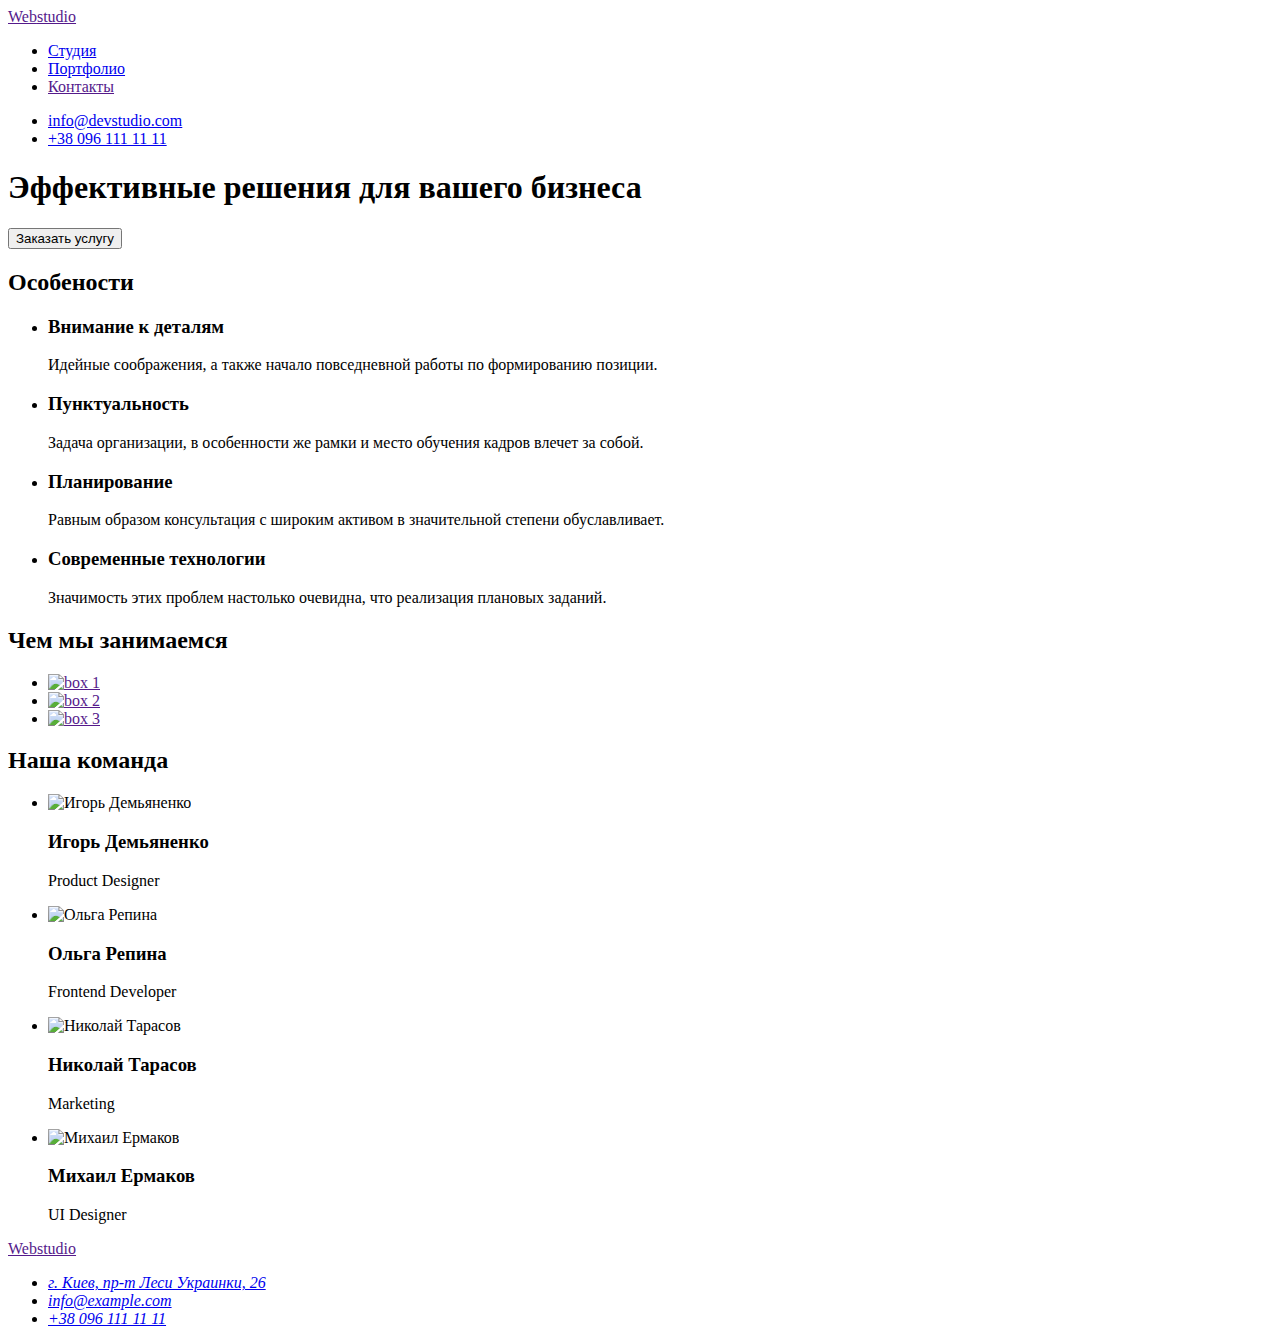
==== index.html @ 3e8a7b88 "Add files via upload" ====
<!DOCTYPE html>
<html lang="en">
<head>
    <meta charset="UTF-8">
    <meta http-equiv="X-UA-Compatible" content="IE=edge">
    <meta name="viewport" content="width=device-width, initial-scale=1.0">
    <title>Document</title>
    <link rel="preconnect" href="https://fonts.googleapis.com">
    <link rel="preconnect" href="https://fonts.gstatic.com" crossorigin>
    <link href="https://fonts.googleapis.com/css2?family=Raleway:wght@700&family=Roboto:wght@400;500;700;900&display=swap"
        rel="stylesheet">
    <link rel="stylesheet" href="./css/styles.css">
 
</head>
<body>
<!-- Header of the page-->
    <header class="side">
        <nav class="side-navigation">
            <a href="" class="side-logo link">Web<span class="side-logo-web">studio</span> </a>
            <ul class="side-list list">
                <li class="side-list-item">
                    <a class="side-list-link link current" href="./index.html" >Студия</a>
                </li>
                <li class="side-list-item">
                    <a class="side-list-link link" href="./portfolio.html" >Портфолио</a>
                </li>
                <li class="side-list-item">
                    <a class="side-list-link link" href="" >Контакты</a>
                </li>
            </ul>    
        </nav>
        <ul class="contact list">
            <li>
                <a class="contact-item link" href="mailto:info@devstudio.com">info@devstudio.com</a>
            </li>
            <li>
                <a class="contact-item link" href="tel:+380961111111">+38 096 111 11 11</a>
            </li>
        </ul>
    </header>
    <main>
                     <!-- Section with images or videos-->
        <section class="section-hero">
                        <h1 class="section-hero-head">Эффективные решения для вашего бизнеса</h1>
            <button  class="filter-list" type="button">Заказать услугу</button>
        </section>
        
        <section class="section-rule">
            <!--In future will be hiiden, dont forget-->
            <h2 class="visually-hidden">Особености</h2>
            <!--list of specifications-->
            <ul class="section-rule-list list">
                <li class="rule-item">
                    <h3 class="section-rule-title">Внимание к деталям</h3>
                    <p class="section-rule-text">Идейные соображения, а также начало повседневной работы по формированию позиции.</p>
                </li>
                <li class="rule-item">
                    <h3 class="section-rule-title">Пунктуальность</h3>
                    <p class="section-rule-text">Задача организации, в особенности же рамки и место обучения кадров влечет за собой.</p>
                </li>
                <li class="rule-item">
                    <h3 class="section-rule-title">Планирование</h3>
                    <p class="section-rule-text">Равным образом консультация с широким активом в значительной степени обуславливает.</p>
                </li>
                <li class="rule-item">
                    <h3 class="section-rule-title">Современные технологии</h3>
                    <p class="section-rule-text">Значимость этих проблем настолько очевидна, что реализация плановых заданий.</p>
                </li>
            </ul>
        </section>
    <!-- What We do-->
        <section class="section-doing" id="studio">
            <h2 class="section-head-doing">Чем мы занимаемся</h2>
            <ul class="doing-list list">
                <li class="doing-item"><a href=""> <img src="./img/box1.jpg" alt="box 1" width="370"></a>
                </li>
                <li class="doing-item"><a href=""><img src="./img/box2.jpg" alt="box 2" width="370"></a>
                </li>
                <li class="doing-item"><a href=""><img src="./img/box3.jpg" alt="box 3" width="370"></a>
                </li>
            </ul>
        </section>
    <!--Our team-->
        <section class="section-team">
            <h2 class="section-head-team">Наша команда</h2>
            <ul class="section-list-team list">
                <li class="section-team-item">
                    <img src="./img/img1.jpg" alt="Игорь Демьяненко" width="270">
                    <h3 class="section-team-name">Игорь Демьяненко</h3>
                    <p class="section-team-profession">Product Designer</p>
                
                </li>
                <li class="section-team-item">
                    <img src="./img/img2.jpg" alt="Ольга Репина" width="270">
                    <h3 class="section-team-name">Ольга Репина</h3>
                    <p class="section-team-profession">Frontend Developer</p>
                </li>
                <li class="section-team-item">
                    <img src="./img/img3.jpg" alt="Николай Тарасов" width="270">
                    <h3 class="section-team-name">Николай Тарасов</h3>
                    <p class="section-team-profession">Marketing</p>
                </li>
                <li class="section-team-item">
                    <img src="./img/img4.jpg" alt="Михаил Ермаков" width="270">
                    <h3 class="section-team-name">Михаил Ермаков</h3>
                    <p class="section-team-profession">UI Designer</p>
                </li>
            </ul>
        </section>
    </main>

    <!--Making footer-->
    <footer class="footer">
        <a href="" class="side-logo link">Web<span class="footer-logo-web">studio</span> </a>
                <address class="footer-address">
            <ul class="footer-address-list list link">
                <!--google maps link-->
                <li class="address-item"><a class="address-item-street link" href="https://goo.gl/maps/h4qXjKyGgM7u1eXD7" target="_blank">г. Киев, пр-т Леси Украинки, 26</a></li>
                <li class="address-item"><a class="adress-item-contact link" href="mailto:info@example.com">info@example.com</a></li>
                <li class="address-item"><a class="adress-item-contact link" href="tel:+380961111111">+38 096 111 11 11</a></li>       
            </ul>
        </address>
    </footer>
    
</body>
</html>
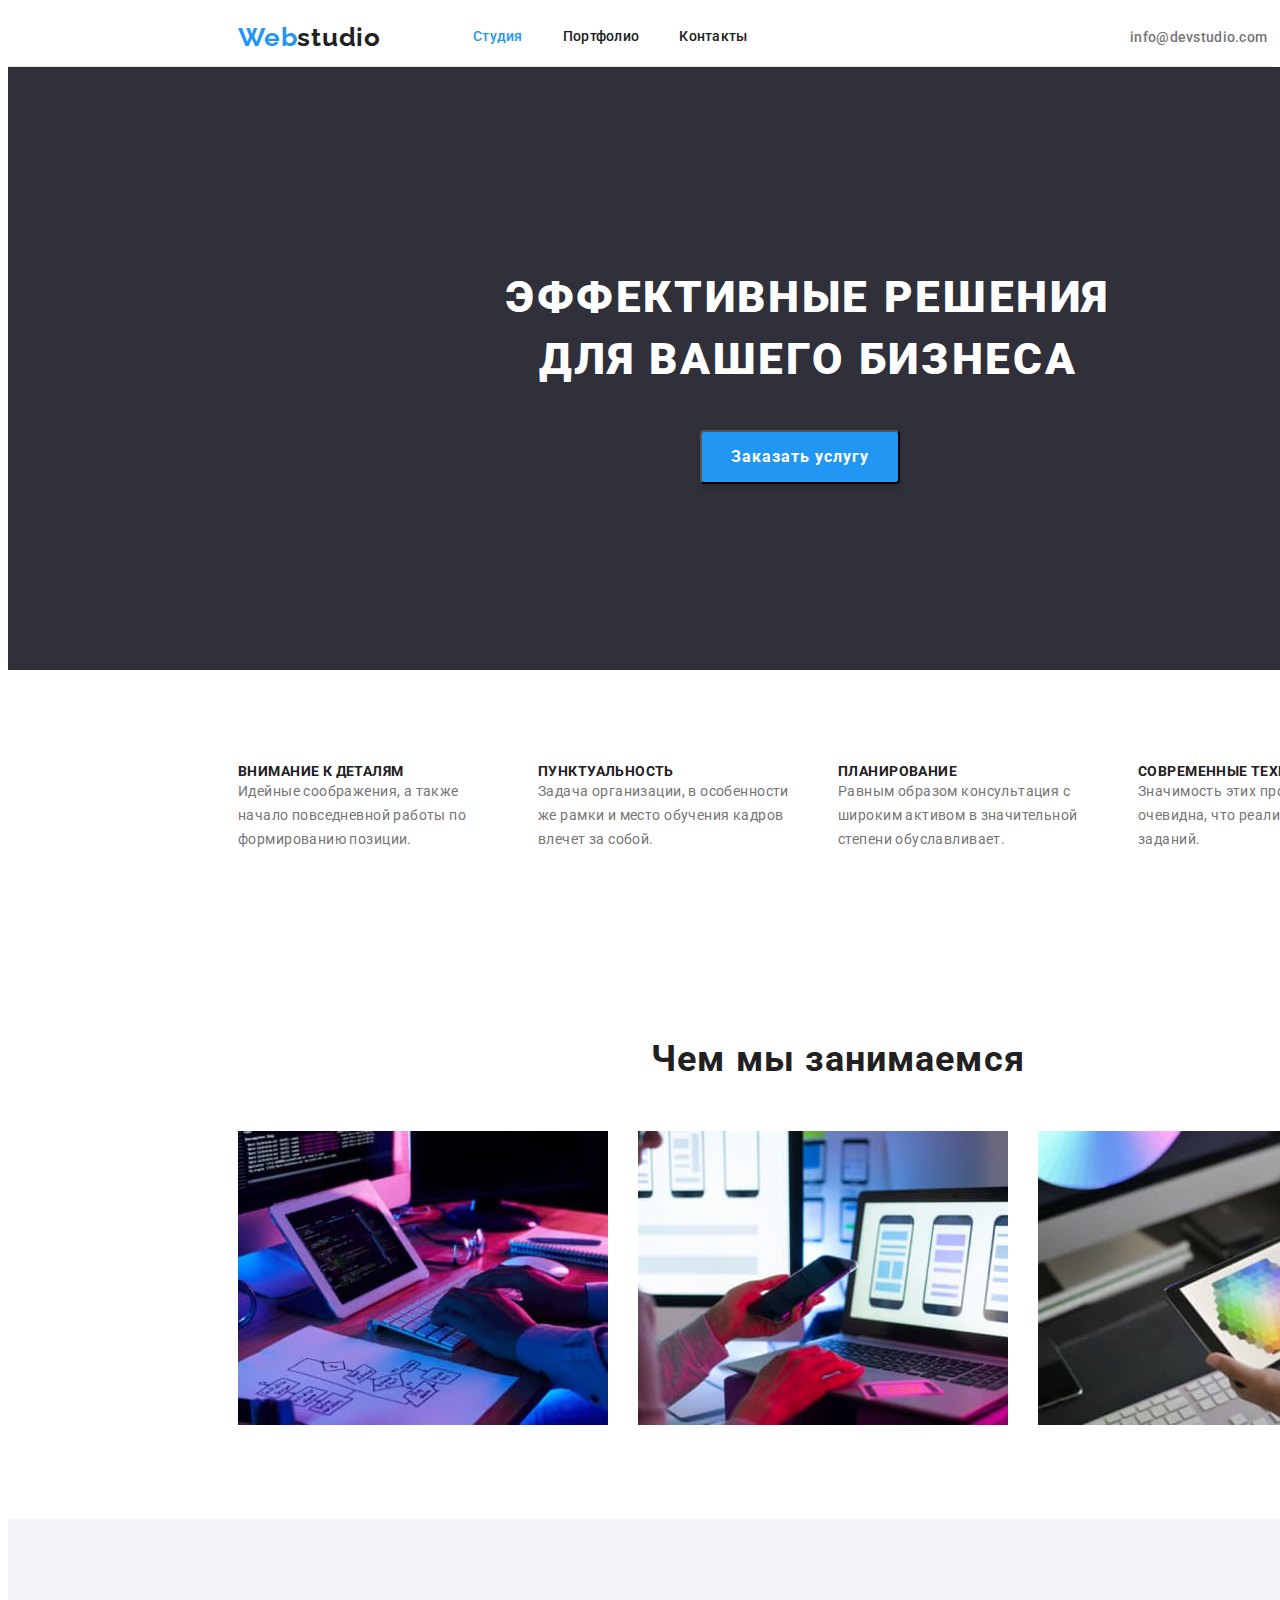
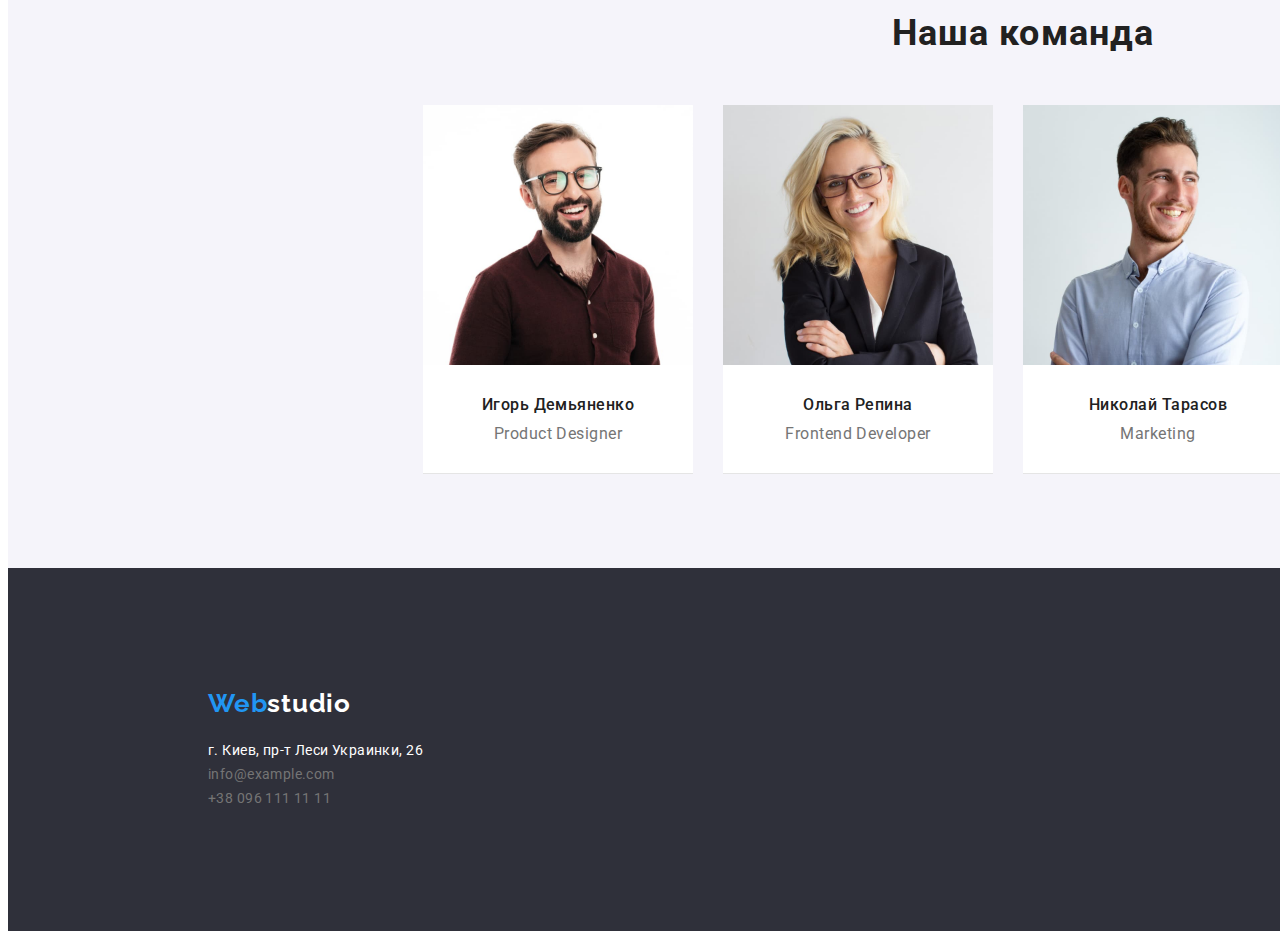
==== commit 1d73def5: "changes" ====
--- a/index.html
+++ b/index.html
@@ -1,126 +1,164 @@
 <!DOCTYPE html>
 <html lang="en">
-<head>
-    <meta charset="UTF-8">
-    <meta http-equiv="X-UA-Compatible" content="IE=edge">
-    <meta name="viewport" content="width=device-width, initial-scale=1.0">
+  <head>
+    <meta charset="UTF-8" />
+    <meta http-equiv="X-UA-Compatible" content="IE=edge" />
+    <meta name="viewport" content="width=device-width, initial-scale=1.0" />
     <title>Document</title>
-    <link rel="preconnect" href="https://fonts.googleapis.com">
-    <link rel="preconnect" href="https://fonts.gstatic.com" crossorigin>
-    <link href="https://fonts.googleapis.com/css2?family=Raleway:wght@700&family=Roboto:wght@400;500;700;900&display=swap"
-        rel="stylesheet">
-    <link rel="stylesheet" href="./css/styles.css">
- 
-</head>
-<body>
-<!-- Header of the page-->
+    <link rel="preconnect" href="https://fonts.googleapis.com" />
+    <link rel="preconnect" href="https://fonts.gstatic.com" crossorigin />
+    <link
+      href="https://fonts.googleapis.com/css2?family=Raleway:wght@700&family=Roboto:wght@400;500;700;900&display=swap"
+      rel="stylesheet"
+    />
+    <link
+      rel="stylesheet"
+      href="https://cdnjs.cloudflare.com/ajax/libs/modern-normalize/1.1.0/modern-normalize.min.css"
+      integrity="sha512-wpPYUAdjBVSE4KJnH1VR1HeZfpl1ub8YT/NKx4PuQ5NmX2tKuGu6U/JRp5y+Y8XG2tV+wKQpNHVUX03MfMFn9Q=="
+      crossorigin="anonymous"
+      referrerpolicy="no-referrer"
+    />
+    <link rel="stylesheet" href="./css/styles.css" />
+  </head>
+  <body>
+    <!-- Header of the page-->
     <header class="side">
-        <nav class="side-navigation">
-            <a href="" class="side-logo link">Web<span class="side-logo-web">studio</span> </a>
-            <ul class="side-list list">
-                <li class="side-list-item">
-                    <a class="side-list-link link current" href="./index.html" >Студия</a>
-                </li>
-                <li class="side-list-item">
-                    <a class="side-list-link link" href="./portfolio.html" >Портфолио</a>
-                </li>
-                <li class="side-list-item">
-                    <a class="side-list-link link" href="" >Контакты</a>
-                </li>
-            </ul>    
-        </nav>
-        <ul class="contact list">
-            <li>
-                <a class="contact-item link" href="mailto:info@devstudio.com">info@devstudio.com</a>
-            </li>
-            <li>
-                <a class="contact-item link" href="tel:+380961111111">+38 096 111 11 11</a>
-            </li>
+    <div class="side-container container">
+      <nav class="side-navigation">
+        <a href="" class="side-logo link">Web<span class="side-logo-web">studio</span> </a>
+        <ul class="side-list list">
+          <li class="side-item">
+            <a class="side-list-link link current" href="./index.html">Студия</a>
+          </li>
+          <li class="side-item">
+            <a class="side-list-link link" href="./portfolio.html">Портфолио</a>
+          </li>
+          <li class="side-item">
+            <a class="side-list-link link" href="">Контакты</a>
+          </li>
         </ul>
+      </nav>
+      <ul class="contact list">
+        <li class="contact-item">
+          <a class="contact-link link" href="mailto:info@devstudio.com">info@devstudio.com</a>
+        </li>
+        <li class="contact-item">
+          <a class="contact-link link" href="tel:+380961111111">+38 096 111 11 11</a>
+        </li>
+      </ul>
+    </div>
     </header>
     <main>
-                     <!-- Section with images or videos-->
-        <section class="section-hero">
-                        <h1 class="section-hero-head">Эффективные решения для вашего бизнеса</h1>
-            <button  class="filter-list" type="button">Заказать услугу</button>
-        </section>
+      <!-- Section with images or videos-->
+      <section class="section-hero">
+        <h1 class="section-hero-head">Эффективные решения для вашего бизнеса</h1>
+        <button class="hero-button" type="button"><span class="hero-button-text">Заказать услугу</span></button>
+              </section>
         
-        <section class="section-rule">
-            <!--In future will be hiiden, dont forget-->
-            <h2 class="visually-hidden">Особености</h2>
-            <!--list of specifications-->
-            <ul class="section-rule-list list">
-                <li class="rule-item">
-                    <h3 class="section-rule-title">Внимание к деталям</h3>
-                    <p class="section-rule-text">Идейные соображения, а также начало повседневной работы по формированию позиции.</p>
-                </li>
-                <li class="rule-item">
-                    <h3 class="section-rule-title">Пунктуальность</h3>
-                    <p class="section-rule-text">Задача организации, в особенности же рамки и место обучения кадров влечет за собой.</p>
-                </li>
-                <li class="rule-item">
-                    <h3 class="section-rule-title">Планирование</h3>
-                    <p class="section-rule-text">Равным образом консультация с широким активом в значительной степени обуславливает.</p>
-                </li>
-                <li class="rule-item">
-                    <h3 class="section-rule-title">Современные технологии</h3>
-                    <p class="section-rule-text">Значимость этих проблем настолько очевидна, что реализация плановых заданий.</p>
-                </li>
-            </ul>
-        </section>
-    <!-- What We do-->
-        <section class="section-doing" id="studio">
-            <h2 class="section-head-doing">Чем мы занимаемся</h2>
-            <ul class="doing-list list">
-                <li class="doing-item"><a href=""> <img src="./img/box1.jpg" alt="box 1" width="370"></a>
-                </li>
-                <li class="doing-item"><a href=""><img src="./img/box2.jpg" alt="box 2" width="370"></a>
-                </li>
-                <li class="doing-item"><a href=""><img src="./img/box3.jpg" alt="box 3" width="370"></a>
-                </li>
-            </ul>
-        </section>
-    <!--Our team-->
-        <section class="section-team">
-            <h2 class="section-head-team">Наша команда</h2>
-            <ul class="section-list-team list">
-                <li class="section-team-item">
-                    <img src="./img/img1.jpg" alt="Игорь Демьяненко" width="270">
-                    <h3 class="section-team-name">Игорь Демьяненко</h3>
-                    <p class="section-team-profession">Product Designer</p>
-                
-                </li>
-                <li class="section-team-item">
-                    <img src="./img/img2.jpg" alt="Ольга Репина" width="270">
-                    <h3 class="section-team-name">Ольга Репина</h3>
-                    <p class="section-team-profession">Frontend Developer</p>
-                </li>
-                <li class="section-team-item">
-                    <img src="./img/img3.jpg" alt="Николай Тарасов" width="270">
-                    <h3 class="section-team-name">Николай Тарасов</h3>
-                    <p class="section-team-profession">Marketing</p>
-                </li>
-                <li class="section-team-item">
-                    <img src="./img/img4.jpg" alt="Михаил Ермаков" width="270">
-                    <h3 class="section-team-name">Михаил Ермаков</h3>
-                    <p class="section-team-profession">UI Designer</p>
-                </li>
-            </ul>
-        </section>
+      <section class="section">
+        <div class="rules container">
+          <!--In future will be hiiden, dont forget-->
+          <h2 class="visually-hidden">Особености</h2>
+          <!--list of specifications-->
+          <ul class="section-rule-list list">
+            <li class="rule-item">
+              <h3 class="section-rule-title">Внимание к деталям</h3>
+              <p class="section-rule-text">
+                Идейные соображения, а также начало повседневной работы по формированию позиции.
+              </p>
+            </li>
+            <li class="rule-item">
+              <h3 class="section-rule-title">Пунктуальность</h3>
+              <p class="section-rule-text">
+                Задача организации, в особенности же рамки и место обучения кадров влечет за собой.
+              </p>
+            </li>
+            <li class="rule-item">
+              <h3 class="section-rule-title">Планирование</h3>
+              <p class="section-rule-text">
+                Равным образом консультация с широким активом в значительной степени обуславливает.
+              </p>
+            </li>
+            <li class="rule-item">
+              <h3 class="section-rule-title">Современные технологии</h3>
+              <p class="section-rule-text">
+                Значимость этих проблем настолько очевидна, что реализация плановых заданий.
+              </p>
+            </li>
+          </ul>
+        </div>
+        
+      </section>
+      <!-- What We do-->
+      <section class="section" id="studio">
+        <div class="container">
+          <h2 class="section-head-doing">Чем мы занимаемся</h2>
+          <ul class="doing-list list">
+            <li class="doing-item">
+              <a href=""> <img src="./img/box1.jpg" alt="box 1" width="370" /></a>
+            </li>
+            <li class="doing-item">
+              <a href=""><img src="./img/box2.jpg" alt="box 2" width="370" /></a>
+            </li>
+            <li class="doing-item">
+              <a href=""><img src="./img/box3.jpg" alt="box 3" width="370" /></a>
+            </li>
+          </ul>
+        </div>
+      </section>
+      <!--Our team-->
+      <section class="section section-team">
+        <div class="container"> 
+          <h2 class="section-head-team">Наша команда</h2>
+          <ul class="section-list-team list">
+            <li class="section-team-item">
+              <img src="./img/img1.jpg" alt="Игорь Демьяненко" width="270" />
+              <h3 class="section-team-name">Игорь Демьяненко</h3>
+              <p class="section-team-profession">Product Designer</p>
+            </li>
+            <li class="section-team-item">
+              <img src="./img/img2.jpg" alt="Ольга Репина" width="270" />
+              <h3 class="section-team-name">Ольга Репина</h3>
+              <p class="section-team-profession">Frontend Developer</p>
+            </li>
+            <li class="section-team-item">
+              <img src="./img/img3.jpg" alt="Николай Тарасов" width="270" />
+              <h3 class="section-team-name">Николай Тарасов</h3>
+              <p class="section-team-profession">Marketing</p>
+            </li>
+            <li class="section-team-item">
+              <img src="./img/img4.jpg" alt="Михаил Ермаков" width="270" />
+              <h3 class="section-team-name">Михаил Ермаков</h3>
+              <p class="section-team-profession">UI Designer</p>
+            </li>
+          </ul>
+        </div>
+      </section>
     </main>
 
     <!--Making footer-->
     <footer class="footer">
-        <a href="" class="side-logo link">Web<span class="footer-logo-web">studio</span> </a>
-                <address class="footer-address">
-            <ul class="footer-address-list list link">
-                <!--google maps link-->
-                <li class="address-item"><a class="address-item-street link" href="https://goo.gl/maps/h4qXjKyGgM7u1eXD7" target="_blank">г. Киев, пр-т Леси Украинки, 26</a></li>
-                <li class="address-item"><a class="adress-item-contact link" href="mailto:info@example.com">info@example.com</a></li>
-                <li class="address-item"><a class="adress-item-contact link" href="tel:+380961111111">+38 096 111 11 11</a></li>       
-            </ul>
+      <div class="container footer-container">
+        <div class="footer-logo-full">
+          <a href="" class="side-logo link">Web<span class="footer-logo-web">studio</span> </a>
+        </div>
+       
+        <address class="footer-address">
+          <ul class="footer-address-list list link">
+            <!--google maps link-->
+            <li class="address-item">
+              <a class="address-item-street link" href="https://goo.gl/maps/h4qXjKyGgM7u1eXD7" target="_blank">г. Киев, пр-т
+                Леси Украинки, 26</a>
+            </li>
+            <li class="address-item">
+              <a class="adress-item-contact link" href="mailto:info@example.com">info@example.com</a>
+            </li>
+            <li class="address-item">
+              <a class="adress-item-contact link" href="tel:+380961111111">+38 096 111 11 11</a>
+            </li>
+          </ul>
         </address>
+      </div>
     </footer>
-    
-</body>
-</html>+  </body>
+</html>
--- a/css/styles.css
+++ b/css/styles.css
@@ -0,0 +1,394 @@
+/* --------------------------VAR------------------------------ */
+:root {
+  --main-title-color: #212121;
+
+  --first-button-color: #ffffff;
+  --second-text-color: #757575;
+  --third-text-color: rgba(255, 255, 255, 0.6);
+  --accent-color: #2196f3;
+}
+p,
+h1,
+h2,
+h3,
+h4,
+h5,
+h6 {
+  margin: 0px;
+}
+ul {
+  margin: 0px;
+  padding: 0px;
+}
+img {
+  display: block;
+}
+
+/* --------------------------body------------------------------------------ */
+body {
+  font-family: Roboto, sans-serif;
+  color: var(--second-text-color);
+  background-color: var(--first-button-color);
+}
+
+/* ---------------------list---------------------------and--------link------ */
+.list {
+  list-style: none;
+}
+.link {
+  text-decoration: none;
+}
+.visually-hidden {
+  position: absolute;
+  white-space: nowrap;
+  width: 1px;
+  height: 1px;
+  overflow: hidden;
+  border: 0;
+  padding: 0;
+  clip: rect(0 0 0 0);
+  clip-path: inset(50%);
+  margin: -1px;
+}
+/* ------------------container===================*/
+.container {
+  width: 1200px;
+  padding: 0 15px;
+  margin: 0 auto;
+}
+.section {
+  padding: 94px 215px;
+}
+
+/* -----------------------------------Header------------------------------------------- */
+.side {
+  border-bottom: 1px #e5e5e5 solid;
+}
+.side-container {
+  display: flex;
+  align-items: center;
+  margin: 0 215px;
+}
+.side-navigation {
+  display: flex;
+  align-items: center;
+}
+.side-logo {
+  font-family: Raleway;
+  font-weight: 700;
+  font-size: 26px;
+  line-height: 1.19;
+  letter-spacing: 0.03em;
+  color: var(--accent-color);
+}
+.side-logo-web {
+  color: var(--main-title-color);
+}
+.side-list {
+  display: flex;
+  margin-left: 92px;
+}
+.side-item + .side-item {
+  margin-left: 40px;
+}
+
+.side-list-link {
+  display: block;
+  padding-top: 21px;
+  padding-bottom: 21px;
+
+  font-weight: 500;
+  font-size: 14px;
+  line-height: 1.14;
+  letter-spacing: 0.02em;
+  color: var(--main-title-color);
+}
+
+.side-list-link:hover,
+.side-list-link:focus {
+  color: var(--accent-color);
+}
+.side-list-link.current {
+  color: var(--accent-color);
+}
+.contact {
+  display: flex;
+  margin-left: auto;
+}
+.contact .contact-item + .contact-item {
+  margin-left: 50px;
+}
+
+.contact-link {
+  font-weight: 500;
+  font-size: 14px;
+  line-height: 1.14;
+  letter-spacing: 0.02em;
+  color: var(--second-text-color);
+}
+
+.contact-link:hover,
+.contact-link:focus {
+  color: var(--accent-color);
+}
+/* -----------------------------------Section Hero------------------------------------------------------------ */
+.section-hero {
+  width: 1600px;
+  background-color: #2f303a;
+  text-align: center;
+}
+.section-hero-head {
+  padding: 200px 452px 280px 452px;
+
+  font-weight: 900;
+  font-size: 44px;
+  line-height: 1.4;
+  letter-spacing: 0.06em;
+  text-transform: uppercase;
+  color: var(--first-button-color);
+}
+.hero-button {
+  padding: 10px 0;
+  position: absolute;
+  width: 200px;
+  left: 700px;
+  top: 430px;
+
+  box-shadow: 0px 4px 4px rgba(0, 0, 0, 0.15);
+  border-radius: 4px;
+
+  width: 200px;
+  font-family: inherit;
+  font-weight: 700;
+  font-size: 16px;
+  line-height: 1.87;
+  align-items: center;
+
+  letter-spacing: 0.06em;
+  color: var(--first-button-color);
+  background: var(--accent-color);
+}
+
+.hero-button:focus,
+.hero-button:hover {
+  cursor: pointer;
+  font-family: inherit;
+  font-weight: 700;
+  font-size: 16px;
+  line-height: 1.87;
+  text-align: center;
+  letter-spacing: 0.06em;
+  color: var(--first-button-color);
+  background-color: var(--accent-color);
+}
+
+/* ------------------------Rules_____________---------- */
+.rules {
+}
+.section-rule-list {
+  display: flex;
+  align-items: center;
+}
+.rule-item {
+  width: 270px;
+}
+.rule-item + .rule-item {
+  margin-left: 30px;
+}
+.section-rule-title {
+  font-weight: 700;
+  font-size: 14px;
+  line-height: 1.14;
+  letter-spacing: 0.03em;
+  text-transform: uppercase;
+  color: var(--main-title-color);
+}
+.section-rule-text {
+  font-size: 14px;
+  line-height: 1.7;
+  letter-spacing: 0.03em;
+  color: var(--second-text-color);
+}
+
+/* ---------------------Section what we do---------------------------------- */
+.section-doing {
+}
+.section-head-doing {
+  padding-bottom: 50px;
+
+  font-weight: 700;
+  font-size: 36px;
+  line-height: 1.16;
+  text-align: center;
+  letter-spacing: 0.03em;
+  color: var(--main-title-color);
+}
+.doing-list {
+  display: flex;
+}
+.doing-item + .doing-item {
+  margin-left: 30px;
+}
+/* ----------------------Our team----------------------------------------------- */
+.section-team {
+  width: 1600px;
+  background-color: #f5f4fa;
+}
+.section-head-team {
+  padding-bottom: 50px;
+
+  font-weight: 700;
+  font-size: 36px;
+  line-height: 1.16;
+  text-align: center;
+  letter-spacing: 0.03em;
+  color: var(--main-title-color);
+}
+.section-list-team {
+  display: flex;
+}
+.section-team-item {
+  background-color: #fff;
+  border-bottom: 1px #e5e5e5 solid;
+}
+.section-team-item + .section-team-item {
+  margin-left: 30px;
+}
+.section-team-name {
+  font-weight: 500;
+  font-size: 16px;
+  line-height: 1.19;
+  text-align: center;
+  letter-spacing: 0.03em;
+  color: var(--main-title-color);
+  margin-top: 30px;
+}
+.section-team-profession {
+  font-size: 16px;
+  line-height: 1.19;
+  text-align: center;
+  letter-spacing: 0.03em;
+
+  color: var(--second-text-color);
+
+  margin-top: 10px;
+  margin-bottom: 30px;
+}
+/* ------------------------Footer---------------------------------------------- */
+.footer {
+  width: 1600px;
+  background: #2f303a;
+}
+.footer-container {
+  padding-top: 60px;
+  padding-bottom: 60px;
+}
+.footer-logo-full {
+  margin-top: 60px;
+  margin-bottom: 20px;
+}
+
+.footer-address {
+  margin-bottom: 60px;
+}
+.address-item {
+}
+.address-item-street {
+  font-style: normal;
+  font-size: 14px;
+  line-height: 1.71;
+  letter-spacing: 0.03em;
+  color: var(--first-button-color);
+}
+.address-item-street:hover,
+.address-item-street:focus {
+  color: var(--accent-color);
+}
+.adress-item-contact {
+  font-style: normal;
+  font-size: 14px;
+  line-height: 1.71;
+  letter-spacing: 0.03em;
+  color: var(--second-text-color);
+}
+.adress-item-contact:hover,
+.adress-item-contact:focus {
+  color: var(--accent-color);
+}
+.footer-logo-web {
+  font-family: Raleway;
+  font-weight: bold;
+  font-size: 26px;
+  line-height: 1.19;
+  letter-spacing: 0.03em;
+  color: var(--first-button-color);
+}
+/* ------------------------------------portfolio main section------------------------------ */
+/* --------------------------------------------section-buttons------------------------------- */
+.section-filter {
+}
+.filter {
+  display: flex;
+  justify-content: center;
+}
+.filter-item {
+  margin-top: 100px;
+  margin-bottom: 50px;
+}
+.filter-item + .filter-item {
+  margin-left: 6px;
+}
+.filter-button {
+  display: block;
+  font-family: inherit;
+  font-weight: 500;
+  font-size: 16px;
+  line-height: 1.62;
+  text-align: center;
+  letter-spacing: 0.03em;
+  color: var(--main-title-color);
+  background: #f5f4fa;
+}
+
+.filter-button:hover,
+.filter-button:focus {
+  cursor: pointer;
+  font-weight: 500;
+  font-size: 16px;
+  line-height: 1.62;
+  text-align: center;
+  letter-spacing: 0.03em;
+  color: var(--first-button-color);
+  background-color: var(--accent-color);
+}
+/* ------------------------------projects--------------------------- */
+.projects-list {
+  display: flex;
+  flex-wrap: wrap;
+  margin-bottom: 94px;
+}
+.projects-item {
+  width: 370px;
+  margin-right: 30px;
+  margin-bottom: 30px;
+}
+.projects-item:nth-child(3n) {
+  margin-right: 0px;
+}
+.projects-item:nth-last-child(-n + 3) {
+  margin-bottom: 0px;
+}
+
+.projects-item-name {
+  font-weight: 700;
+  font-size: 18px;
+  line-height: 2;
+  letter-spacing: 0.06em;
+  color: var(--main-title-color);
+}
+.projects-item-text {
+  font-size: 16px;
+  line-height: 1.87;
+  letter-spacing: 0.03em;
+  color: var(--second-text-color);
+}
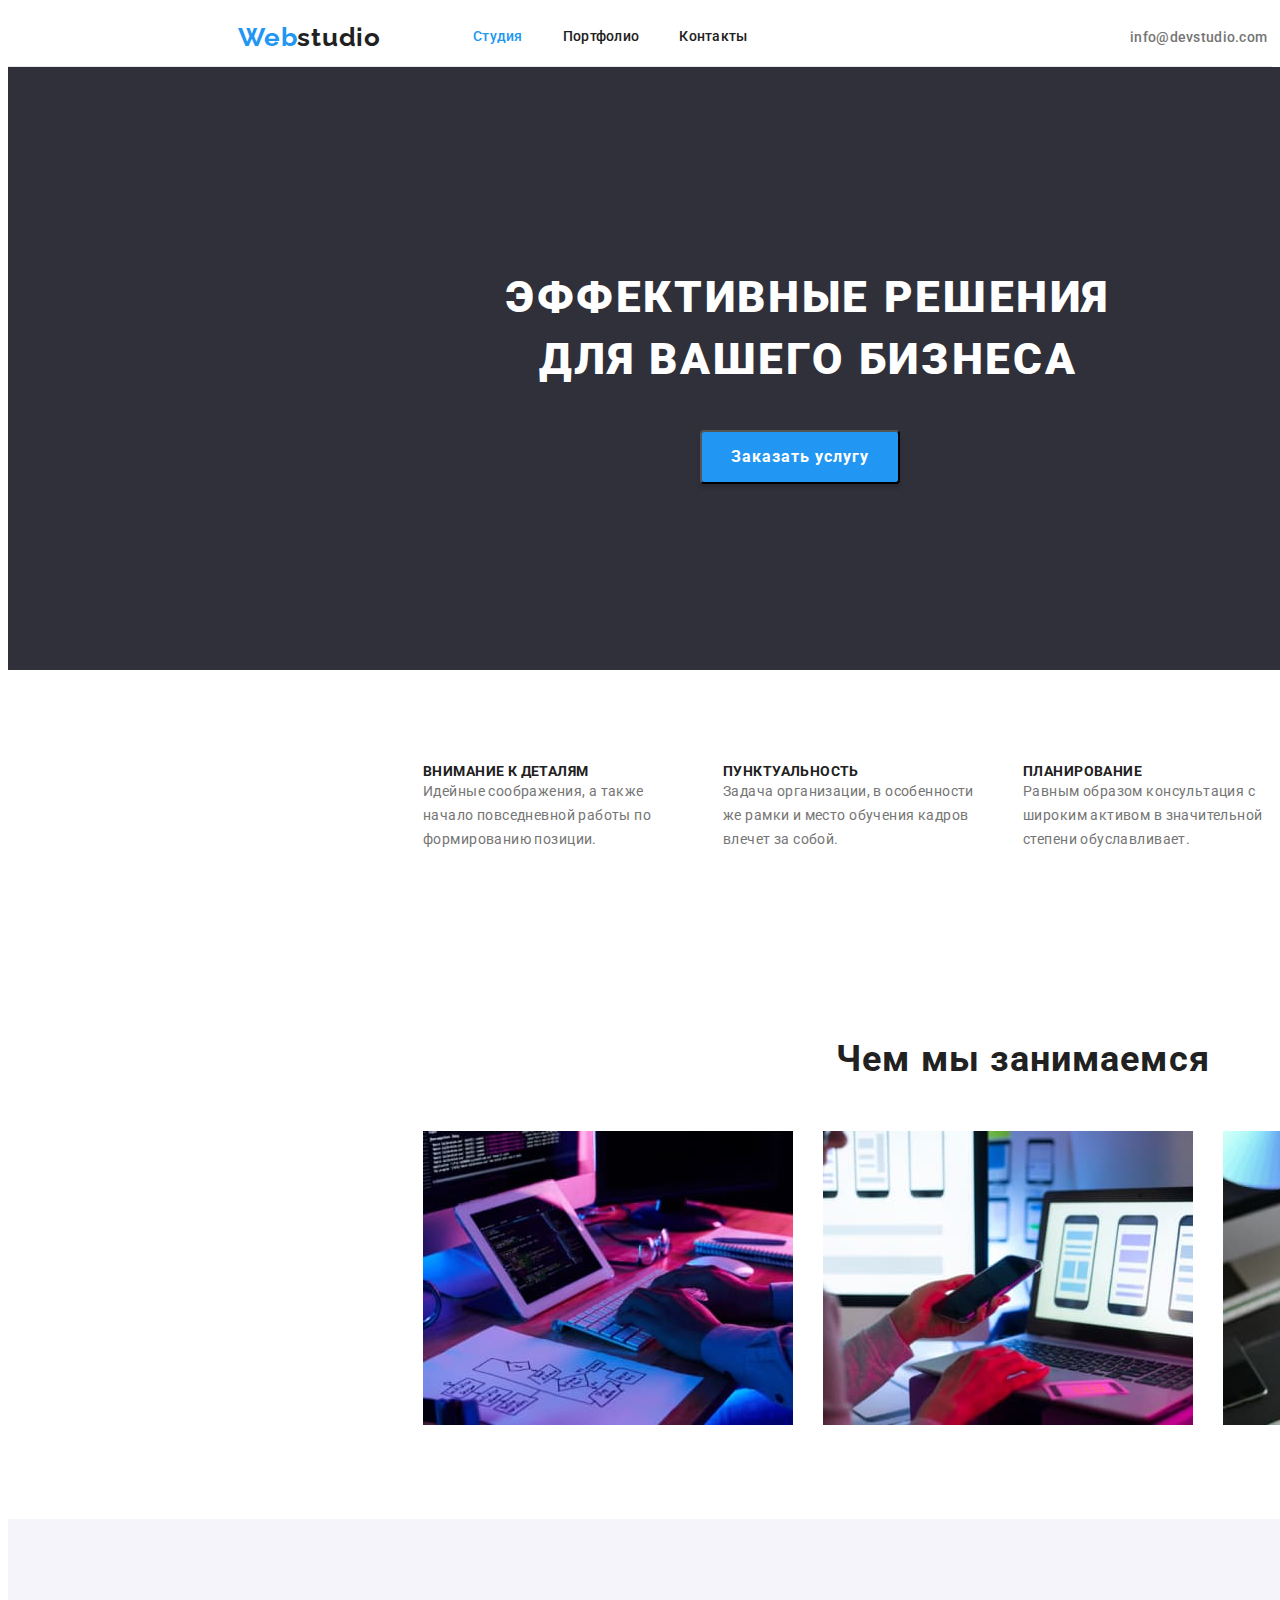
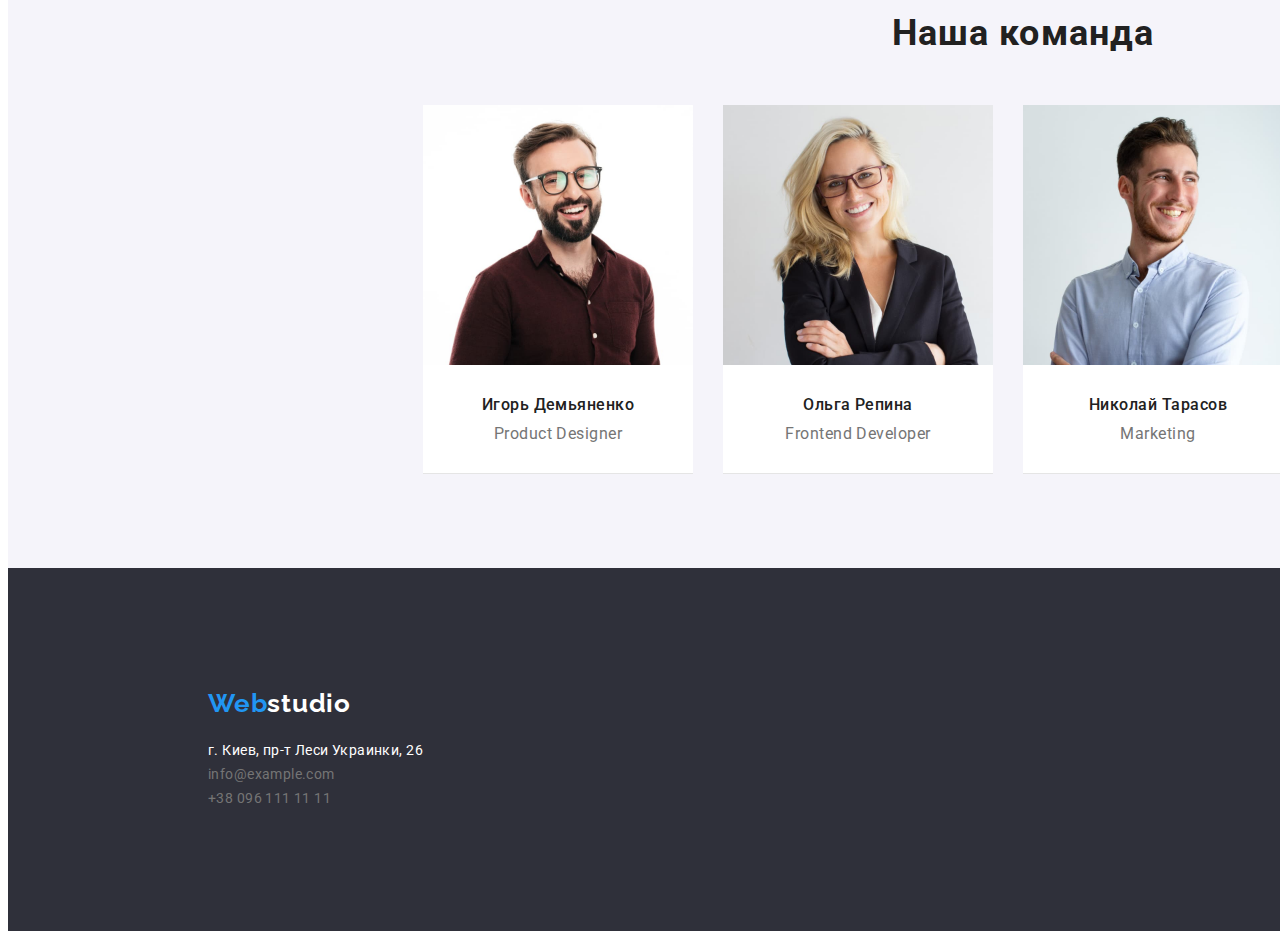
==== commit c7f35d68: "fix width in sections" ====
--- a/index.html
+++ b/index.html
@@ -51,12 +51,13 @@
     <main>
       <!-- Section with images or videos-->
       <section class="section-hero">
-        <h1 class="section-hero-head">Эффективные решения для вашего бизнеса</h1>
-        <button class="hero-button" type="button"><span class="hero-button-text">Заказать услугу</span></button>
-              </section>
-        
-      <section class="section">
-        <div class="rules container">
+        <div container>
+          <h1 class="section-hero-head">Эффективные решения для вашего бизнеса</h1>
+          <button class="hero-button" type="button"><span class="hero-button-text">Заказать услугу</span></button>
+        </div>
+       </section>
+              <section class="section section-rule">
+        <div class="container">
           <!--In future will be hiiden, dont forget-->
           <h2 class="visually-hidden">Особености</h2>
           <!--list of specifications-->
@@ -90,7 +91,7 @@
         
       </section>
       <!-- What We do-->
-      <section class="section" id="studio">
+      <section class="section section-work" id="studio">
         <div class="container">
           <h2 class="section-head-doing">Чем мы занимаемся</h2>
           <ul class="doing-list list">
--- a/css/styles.css
+++ b/css/styles.css
@@ -183,7 +183,9 @@
 }
 
 /* ------------------------Rules_____________---------- */
-.rules {
+.section-rule {
+  width: 1600px;
+  background-color: var(--first-button-color);
 }
 .section-rule-list {
   display: flex;
@@ -211,7 +213,9 @@
 }
 
 /* ---------------------Section what we do---------------------------------- */
-.section-doing {
+.section-work {
+  width: 1600px;
+  background-color: var(--first-button-color);
 }
 .section-head-doing {
   padding-bottom: 50px;
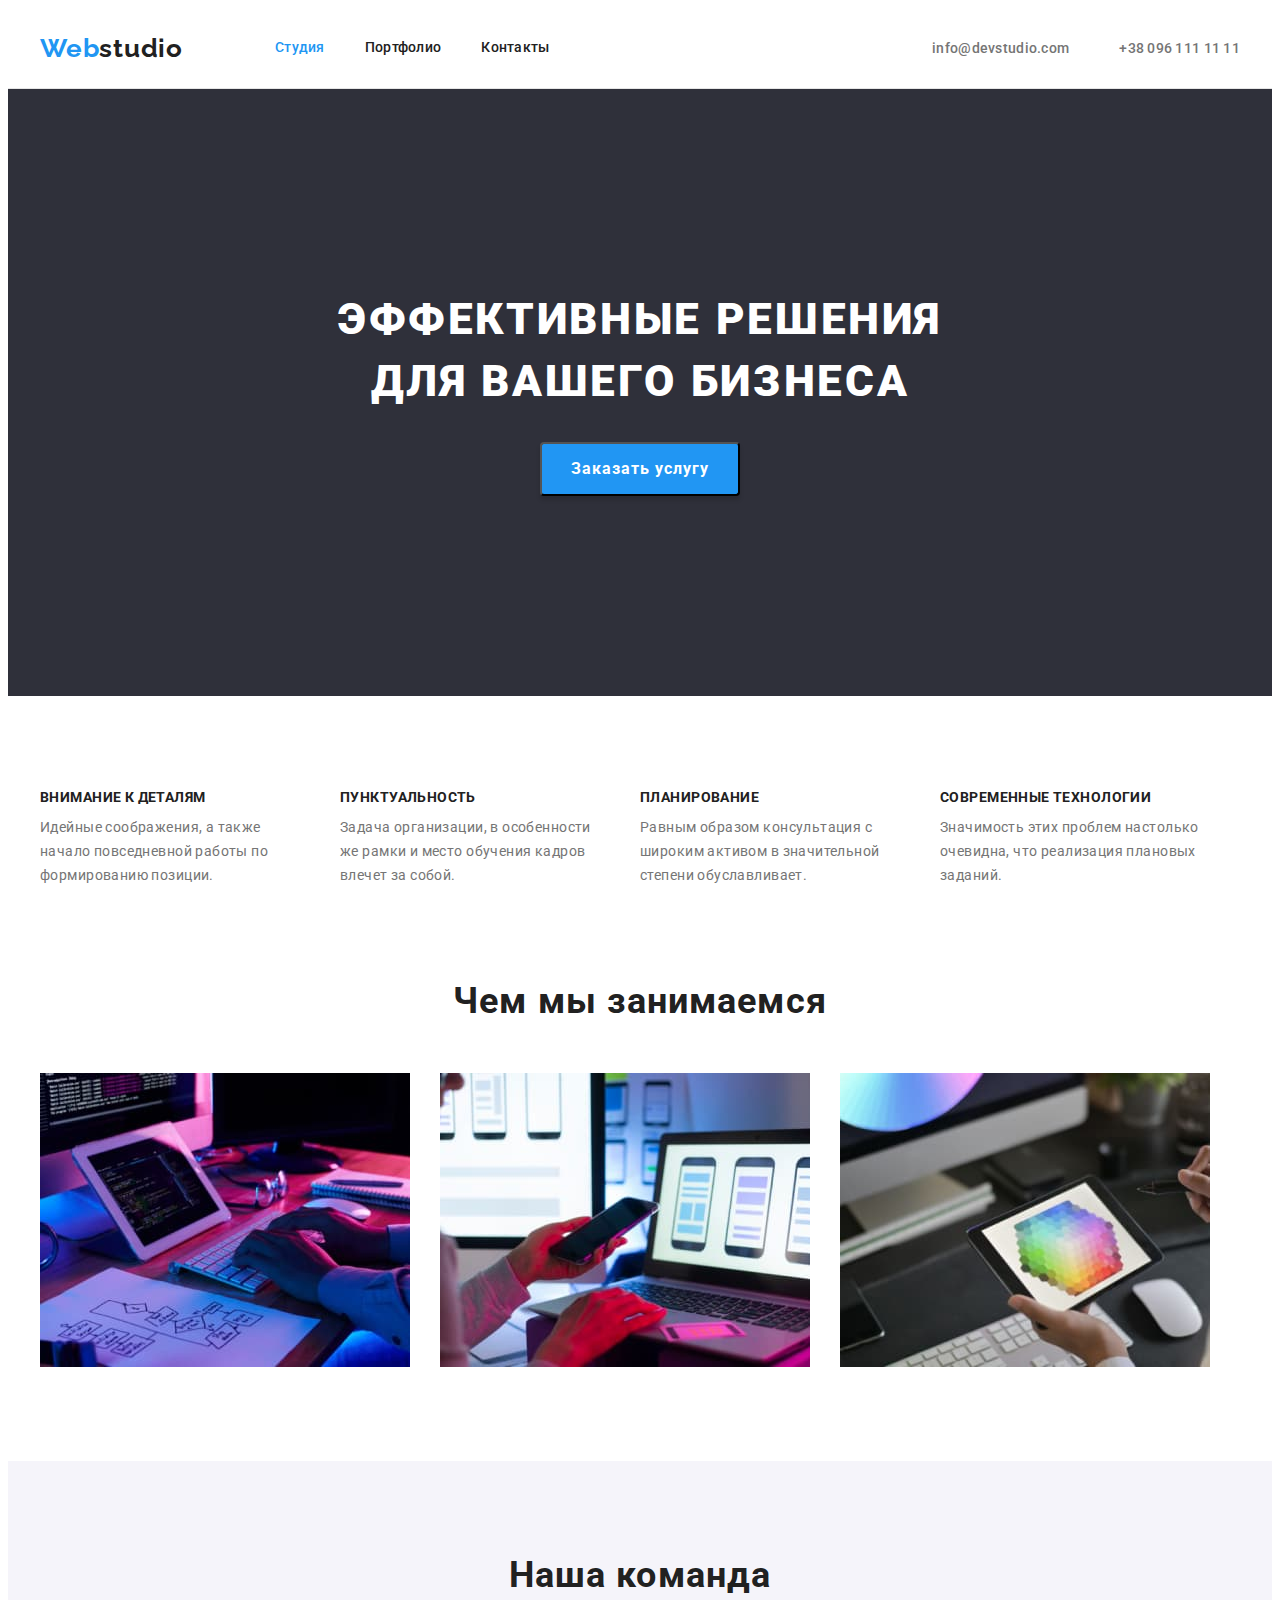
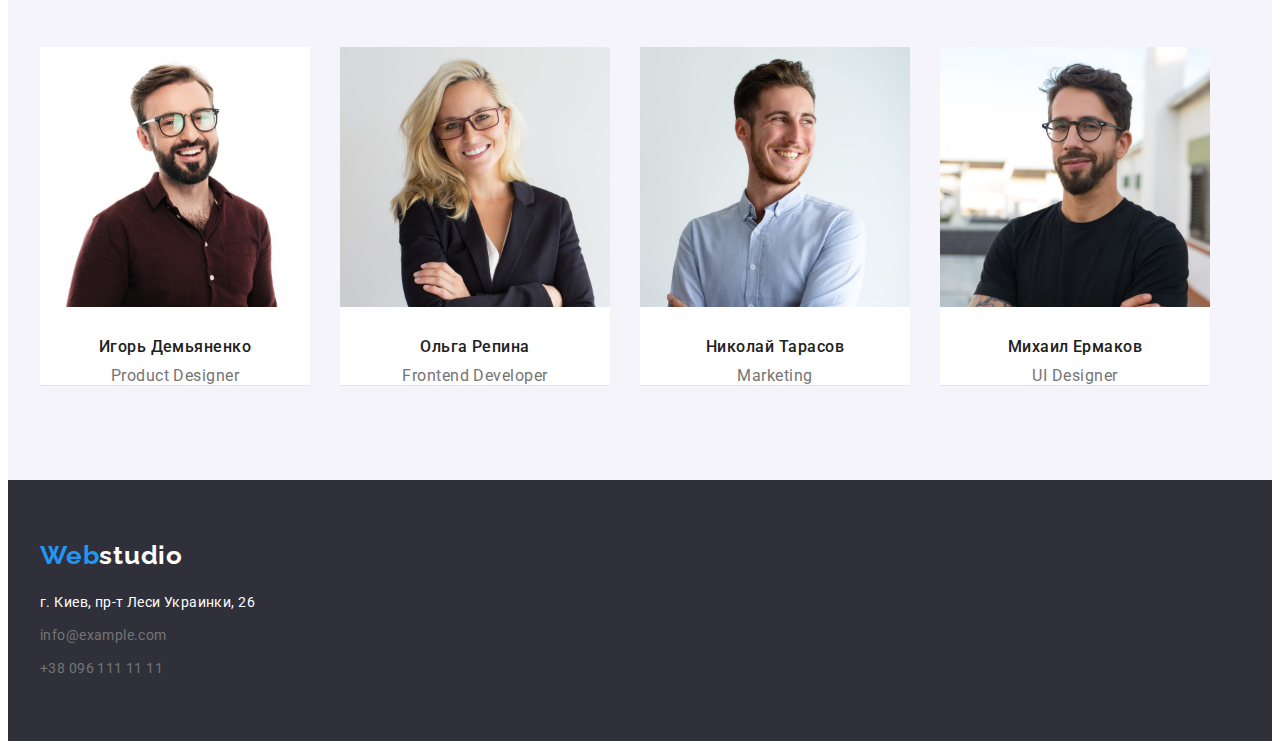
==== commit ef54f66f: "fixed" ====
--- a/index.html
+++ b/index.html
@@ -51,19 +51,22 @@
     <main>
       <!-- Section with images or videos-->
       <section class="section-hero">
-        <div container>
-          <h1 class="section-hero-head">Эффективные решения для вашего бизнеса</h1>
+        <div class= "container">
+          <h1 class="section-hero-head">Эффективные решения <br> для вашего бизнеса</h1>
           <button class="hero-button" type="button"><span class="hero-button-text">Заказать услугу</span></button>
         </div>
        </section>
-              <section class="section section-rule">
+              <section class="section">
         <div class="container">
           <!--In future will be hiiden, dont forget-->
           <h2 class="visually-hidden">Особености</h2>
           <!--list of specifications-->
           <ul class="section-rule-list list">
             <li class="rule-item">
-              <h3 class="section-rule-title">Внимание к деталям</h3>
+              <div>
+                <h3 class="section-rule-title">Внимание к деталям</h3>
+              </div>
+              
               <p class="section-rule-text">
                 Идейные соображения, а также начало повседневной работы по формированию позиции.
               </p>
@@ -114,22 +117,30 @@
           <ul class="section-list-team list">
             <li class="section-team-item">
               <img src="./img/img1.jpg" alt="Игорь Демьяненко" width="270" />
-              <h3 class="section-team-name">Игорь Демьяненко</h3>
+              <div class="container-team"> 
+                <h3 class="section-team-name">Игорь Демьяненко</h3>
+              </div>
               <p class="section-team-profession">Product Designer</p>
             </li>
             <li class="section-team-item">
               <img src="./img/img2.jpg" alt="Ольга Репина" width="270" />
-              <h3 class="section-team-name">Ольга Репина</h3>
+              <div class="container-team">
+                <h3 class="section-team-name">Ольга Репина</h3>
+              </div>
               <p class="section-team-profession">Frontend Developer</p>
             </li>
             <li class="section-team-item">
               <img src="./img/img3.jpg" alt="Николай Тарасов" width="270" />
-              <h3 class="section-team-name">Николай Тарасов</h3>
+              <div class="container-team">
+                <h3 class="section-team-name">Николай Тарасов</h3>
+              </div>
               <p class="section-team-profession">Marketing</p>
             </li>
             <li class="section-team-item">
               <img src="./img/img4.jpg" alt="Михаил Ермаков" width="270" />
-              <h3 class="section-team-name">Михаил Ермаков</h3>
+              <div class="container-team">
+                <h3 class="section-team-name">Михаил Ермаков</h3>
+              </div>
               <p class="section-team-profession">UI Designer</p>
             </li>
           </ul>
@@ -140,10 +151,7 @@
     <!--Making footer-->
     <footer class="footer">
       <div class="container footer-container">
-        <div class="footer-logo-full">
-          <a href="" class="side-logo link">Web<span class="footer-logo-web">studio</span> </a>
-        </div>
-       
+          <a href="" class="side-logo link">Web<span class="footer-logo-web">studio</span> </a>    
         <address class="footer-address">
           <ul class="footer-address-list list link">
             <!--google maps link-->
--- a/css/styles.css
+++ b/css/styles.css
@@ -21,6 +21,8 @@
   padding: 0px;
 }
 img {
+  min-width: 100%;
+  height: auto;
   display: block;
 }
 
@@ -57,7 +59,7 @@
   margin: 0 auto;
 }
 .section {
-  padding: 94px 215px;
+  padding: 94px 0;
 }
 
 /* -----------------------------------Header------------------------------------------- */
@@ -67,7 +69,6 @@
 .side-container {
   display: flex;
   align-items: center;
-  margin: 0 215px;
 }
 .side-navigation {
   display: flex;
@@ -94,8 +95,8 @@
 
 .side-list-link {
   display: block;
-  padding-top: 21px;
-  padding-bottom: 21px;
+  padding-top: 32px;
+  padding-bottom: 32px;
 
   font-weight: 500;
   font-size: 14px;
@@ -133,13 +134,12 @@
 }
 /* -----------------------------------Section Hero------------------------------------------------------------ */
 .section-hero {
-  width: 1600px;
+  padding: 200px 0;
+  text-align: center;
+
   background-color: #2f303a;
-  text-align: center;
 }
 .section-hero-head {
-  padding: 200px 452px 280px 452px;
-
   font-weight: 900;
   font-size: 44px;
   line-height: 1.4;
@@ -149,10 +149,7 @@
 }
 .hero-button {
   padding: 10px 0;
-  position: absolute;
-  width: 200px;
-  left: 700px;
-  top: 430px;
+  margin-top: 30px;
 
   box-shadow: 0px 4px 4px rgba(0, 0, 0, 0.15);
   border-radius: 4px;
@@ -183,10 +180,7 @@
 }
 
 /* ------------------------Rules_____________---------- */
-.section-rule {
-  width: 1600px;
-  background-color: var(--first-button-color);
-}
+
 .section-rule-list {
   display: flex;
   align-items: center;
@@ -198,6 +192,8 @@
   margin-left: 30px;
 }
 .section-rule-title {
+  margin-bottom: 10px;
+
   font-weight: 700;
   font-size: 14px;
   line-height: 1.14;
@@ -214,11 +210,10 @@
 
 /* ---------------------Section what we do---------------------------------- */
 .section-work {
-  width: 1600px;
-  background-color: var(--first-button-color);
+  padding-top: 0px;
 }
 .section-head-doing {
-  padding-bottom: 50px;
+  margin-bottom: 50px;
 
   font-weight: 700;
   font-size: 36px;
@@ -235,11 +230,10 @@
 }
 /* ----------------------Our team----------------------------------------------- */
 .section-team {
-  width: 1600px;
   background-color: #f5f4fa;
 }
 .section-head-team {
-  padding-bottom: 50px;
+  margin-bottom: 50px;
 
   font-weight: 700;
   font-size: 36px;
@@ -265,7 +259,6 @@
   text-align: center;
   letter-spacing: 0.03em;
   color: var(--main-title-color);
-  margin-top: 30px;
 }
 .section-team-profession {
   font-size: 16px;
@@ -274,28 +267,22 @@
   letter-spacing: 0.03em;
 
   color: var(--second-text-color);
-
-  margin-top: 10px;
-  margin-bottom: 30px;
+}
+.container-team {
+  padding-top: 30px;
+  padding-bottom: 10px;
 }
 /* ------------------------Footer---------------------------------------------- */
 .footer {
-  width: 1600px;
+  padding: 60px 0;
   background: #2f303a;
 }
-.footer-container {
-  padding-top: 60px;
-  padding-bottom: 60px;
-}
-.footer-logo-full {
-  margin-top: 60px;
-  margin-bottom: 20px;
-}
 
 .footer-address {
-  margin-bottom: 60px;
-}
-.address-item {
+  margin-top: 20px;
+}
+.address-item + .address-item {
+  margin-top: 9px;
 }
 .address-item-street {
   font-style: normal;
@@ -329,29 +316,29 @@
 }
 /* ------------------------------------portfolio main section------------------------------ */
 /* --------------------------------------------section-buttons------------------------------- */
-.section-filter {
-}
+
 .filter {
+  margin-bottom: 50px;
   display: flex;
   justify-content: center;
 }
 .filter-item {
-  margin-top: 100px;
-  margin-bottom: 50px;
 }
 .filter-item + .filter-item {
   margin-left: 6px;
 }
 .filter-button {
-  display: block;
+  padding: 6px 22px;
   font-family: inherit;
+  font-style: normal;
   font-weight: 500;
   font-size: 16px;
   line-height: 1.62;
   text-align: center;
   letter-spacing: 0.03em;
   color: var(--main-title-color);
-  background: #f5f4fa;
+  border-radius: 4px;
+  border-style: hidden;
 }
 
 .filter-button:hover,
@@ -369,7 +356,6 @@
 .projects-list {
   display: flex;
   flex-wrap: wrap;
-  margin-bottom: 94px;
 }
 .projects-item {
   width: 370px;
@@ -396,3 +382,7 @@
   letter-spacing: 0.03em;
   color: var(--second-text-color);
 }
+.container-project {
+  padding: 20px 24px 24px 20px;
+  border: 1px solid #eeeeee;
+}
